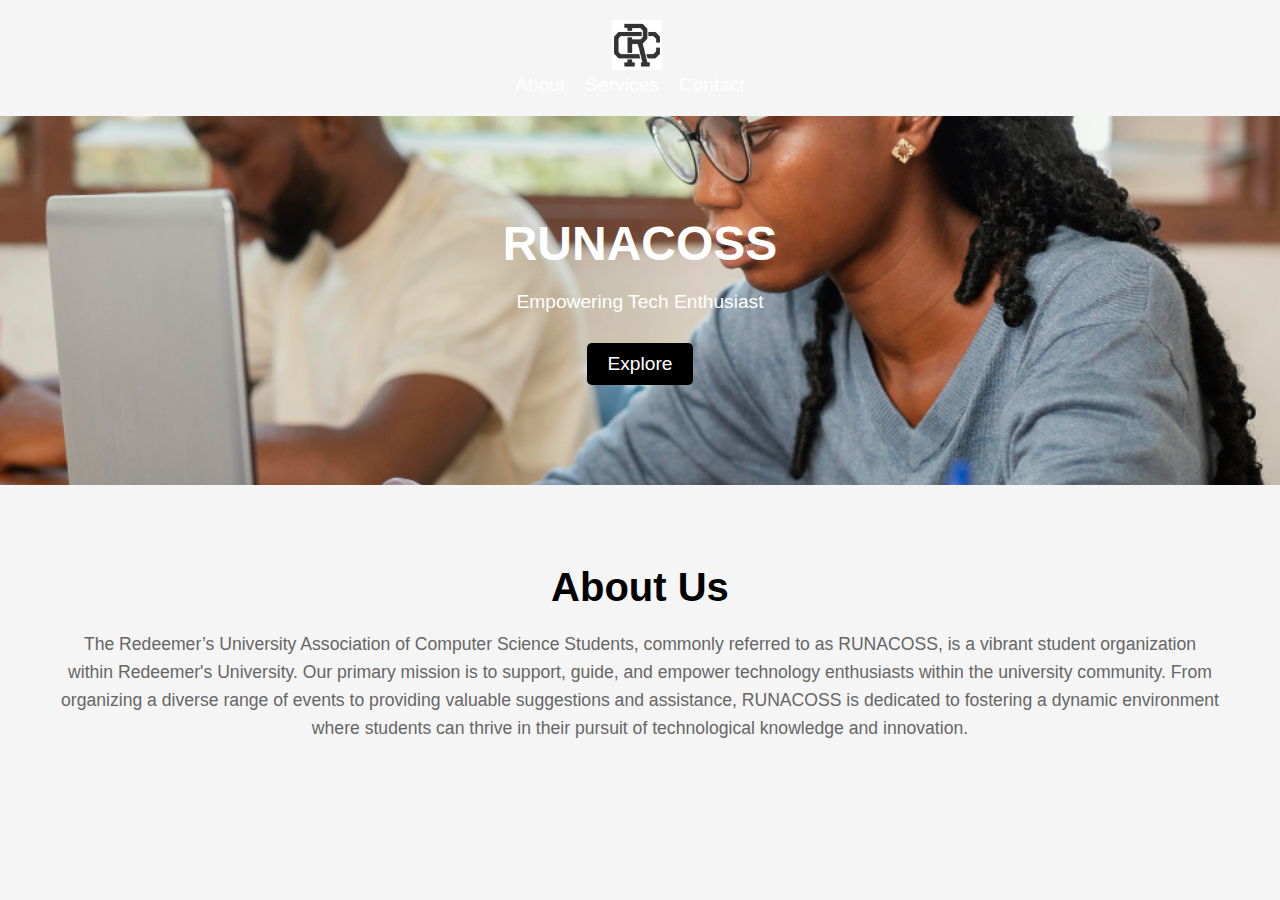
==== index.html @ 02e09642 "runacoss" ====
<!DOCTYPE html>
<html lang="en">
<head>
    <meta charset="UTF-8">
    <meta name="viewport" content="width=device-width, initial-scale=1.0">
    <title>Redeemer’s University Association of Computer Science Students</title>
    <link rel="stylesheet" href="css/style.css">
</head>
<body>
    <header>
        <nav class="navbar">
            <div class="container">
                <div class="logo-runacoss">
                    <img src="images/logo_runacoss.jpeg" alt="Runacoss">
                </div>
                <ul class="nav-links">
                    <li><a href="#about">About</a></li>
                    <li><a href="#services">Services</a></li>
                    <li><a href="#contact">Contact</a></li>
                </ul>
            </div>
        </nav>
    </header>
    <section class="cover">
        <div class="cover-text">
            <h1>RUNACOSS</h1>
            <p>Empowering Tech Enthusiast</p>
            <a href="#" class="btn">Explore</a>
        </div>
    </section>
    <section class="about-us">
        <div class="container">
            <h2>About Us</h2>
            <p>The Redeemer’s University Association of Computer Science Students, commonly referred to as RUNACOSS, is a vibrant student organization within Redeemer's University. Our primary mission is to support, guide, and empower technology enthusiasts within the university community. From organizing a diverse range of events to providing valuable suggestions and assistance, RUNACOSS is dedicated to fostering a dynamic environment where students can thrive in their pursuit of technological knowledge and innovation.</p>
        </div>
    </section>
</body>
</html>
---- css/style.css ----
* {
    margin: 0;
    padding: 0;
    box-sizing: border-box;
}

body {
    font-family: Arial, sans-serif;
    background-color: #f5f5f5;
}

.container {
    max-width: 1200px;
    margin: 0 auto;
    padding: 0 20px;
}

header {
    background-color: whitesmoke;
    padding: 20px 0;
}

.logo-runacoss img {
    max-width: 50px;
    margin-left: 97px;
}

.navbar {
    display: flex;
    justify-content: space-between;
    align-items: center;
}

.nav-links {
    list-style: none;
    display: flex;
}

.nav-links li {
    margin-right: 20px;
}

.nav-links li a {
    text-decoration: none;
    color: #fff;
    font-size: 1.2rem;
}

.nav-links li a:hover {
    color: #ff6600;
}

.cover {
    background-image: url('/images/2148913245.jpg');
    background-size: cover;
    background-position: center;
    color: #fff;
    text-align: center;
    padding: 100px 0;
}

.cover-text h1 {
    font-size: 3rem;
    margin-bottom: 20px;
}

.cover-text p {
    font-size: 1.2rem;
    margin-bottom: 30px;
}

.btn {
    display: inline-block;
    background-color: black;
    color: white;
    text-decoration: none;
    padding: 10px 20px;
    border-radius: 5px;
    font-size: 1.2rem;
    transition: background-color 0.3s ease;
}

.btn:hover {
    background-color: whitesmoke;
    color: black;
}

.about-us {
    padding: 80px 0;
    text-align: center;
}

.about-us h2 {
    font-size: 2.5rem;
    margin-bottom: 20px;
}

.about-us p {
    font-size: 1.1rem;
    color: #666;
    line-height: 1.6;
}
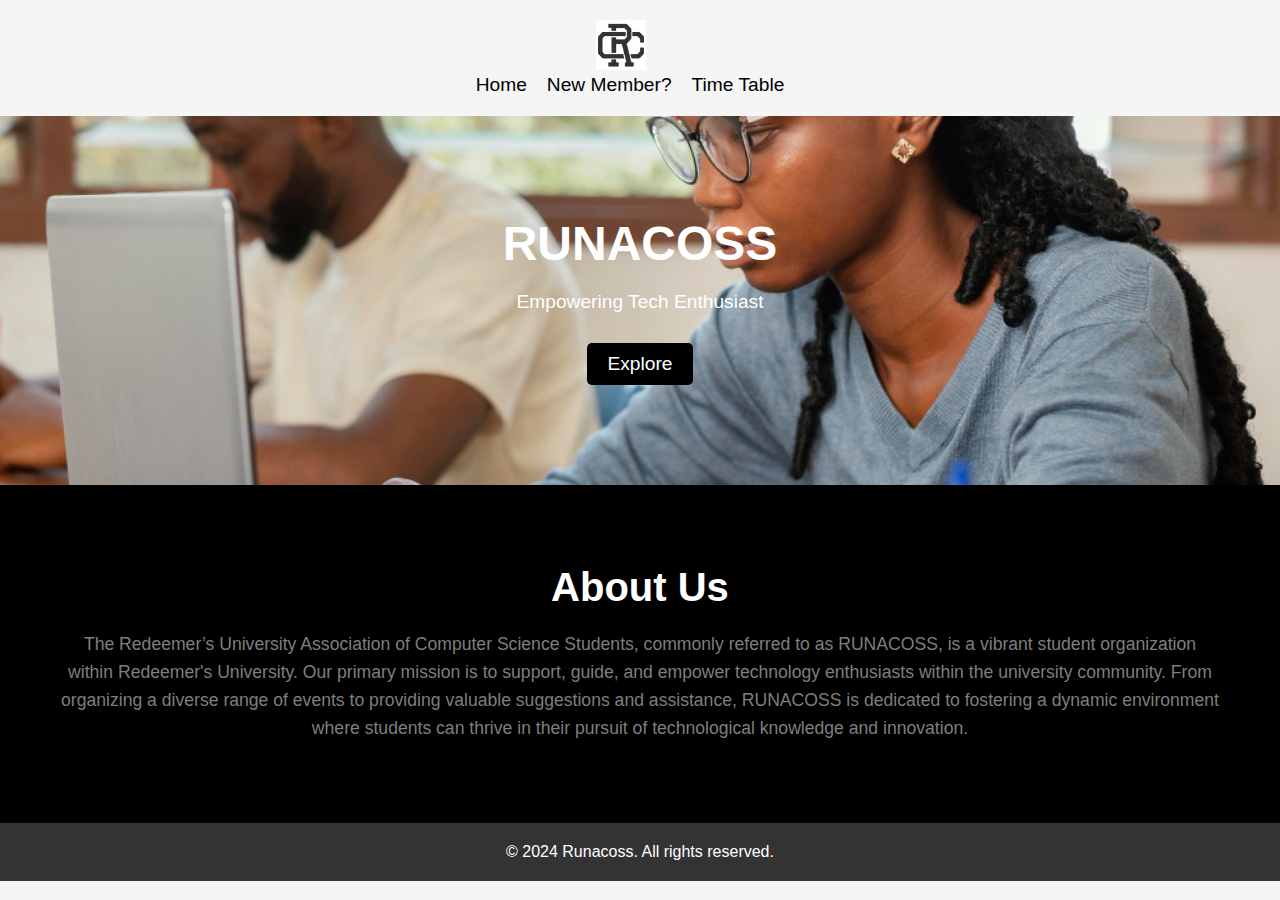
==== commit a5cb3609: "changes" ====
--- a/index.html
+++ b/index.html
@@ -14,9 +14,9 @@
                     <img src="images/logo_runacoss.jpeg" alt="Runacoss">
                 </div>
                 <ul class="nav-links">
-                    <li><a href="#about">About</a></li>
-                    <li><a href="#services">Services</a></li>
-                    <li><a href="#contact">Contact</a></li>
+                    <li><a href="#">Home</a></li>
+                    <li><a href="form.html">New Member?</a></li>
+                    <li><a href="timetable.html">Time Table</a></li>
                 </ul>
             </div>
         </nav>
@@ -34,5 +34,11 @@
             <p>The Redeemer’s University Association of Computer Science Students, commonly referred to as RUNACOSS, is a vibrant student organization within Redeemer's University. Our primary mission is to support, guide, and empower technology enthusiasts within the university community. From organizing a diverse range of events to providing valuable suggestions and assistance, RUNACOSS is dedicated to fostering a dynamic environment where students can thrive in their pursuit of technological knowledge and innovation.</p>
         </div>
     </section>
+
+    <footer>
+        <div class="container">
+            <p>&copy; 2024 Runacoss. All rights reserved.</p>
+        </div>
+    </footer>
 </body>
 </html>
--- a/css/style.css
+++ b/css/style.css
@@ -23,7 +23,7 @@
 
 .logo-runacoss img {
     max-width: 50px;
-    margin-left: 97px;
+    margin-left: 120px;
 }
 
 .navbar {
@@ -43,12 +43,12 @@
 
 .nav-links li a {
     text-decoration: none;
-    color: #fff;
+    color: black;
     font-size: 1.2rem;
 }
 
 .nav-links li a:hover {
-    color: #ff6600;
+    color: rgb(31, 31, 31);
 }
 
 .cover {
@@ -89,15 +89,24 @@
 .about-us {
     padding: 80px 0;
     text-align: center;
+    background-color: black;
 }
 
 .about-us h2 {
     font-size: 2.5rem;
     margin-bottom: 20px;
+    color: white;
 }
 
 .about-us p {
     font-size: 1.1rem;
-    color: #666;
+    color: #7e7e7e;
     line-height: 1.6;
 }
+
+footer {
+    background-color: #333;
+    color: #fff;
+    padding: 20px 0;
+    text-align: center;
+}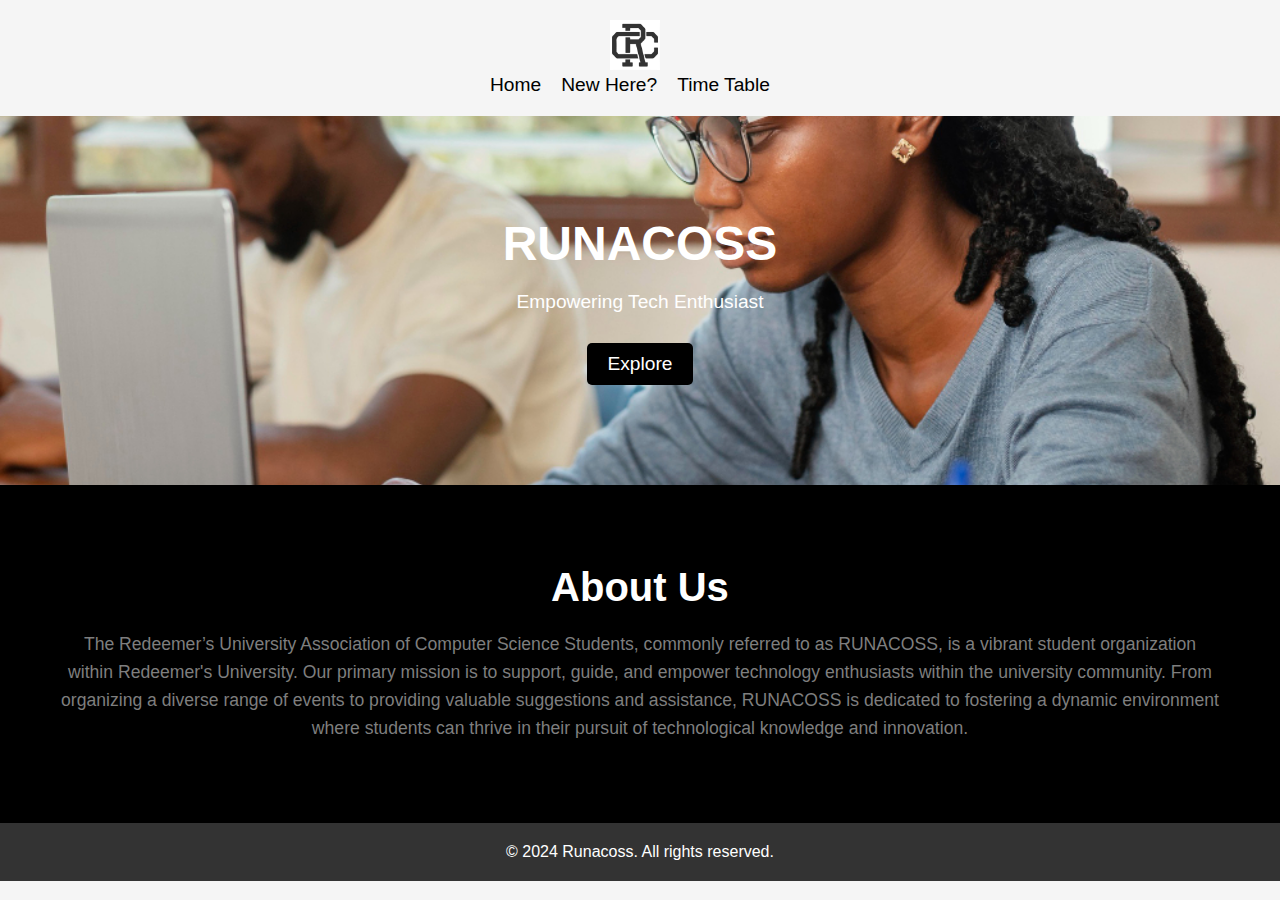
==== commit da5edaef: "changes" ====
--- a/index.html
+++ b/index.html
@@ -14,8 +14,8 @@
                     <img src="images/logo_runacoss.jpeg" alt="Runacoss">
                 </div>
                 <ul class="nav-links">
-                    <li><a href="#">Home</a></li>
-                    <li><a href="form.html">New Member?</a></li>
+                    <li><a href="index.html">Home</a></li>
+                    <li><a href="form.html">New Here?</a></li>
                     <li><a href="timetable.html">Time Table</a></li>
                 </ul>
             </div>
@@ -37,7 +37,7 @@
 
     <footer>
         <div class="container">
-            <p>&copy; 2024 Runacoss. All rights reserved.</p>
+            <p>© 2024 Runacoss. All rights reserved.</p>
         </div>
     </footer>
 </body>
--- a/css/style.css
+++ b/css/style.css
@@ -104,6 +104,51 @@
     line-height: 1.6;
 }
 
+.register-form {
+    padding: 80px 0;
+}
+
+.register-form h2 {
+    font-size: 2.5rem;
+    margin-bottom: 20px;
+    text-align: center;
+}
+
+.register-form form {
+    max-width: 600px;
+    margin: 0 auto;
+}
+
+.register-form label {
+    display: block;
+    margin-bottom: 10px;
+}
+
+.register-form input {
+    width: 100%;
+    padding: 10px;
+    margin-bottom: 20px;
+    font-size: 1rem;
+}
+
+.register-form button {
+    display: block;
+    width: 100%;
+    padding: 10px;
+    background-color: #ff6600;
+    color: #fff;
+    border: none;
+    border-radius: 5px;
+    font-size: 1.2rem;
+    cursor: pointer;
+    transition: background-color 0.3s ease;
+}
+
+.register-form button:hover {
+    background-color: #ff8533;
+}
+
+
 footer {
     background-color: #333;
     color: #fff;
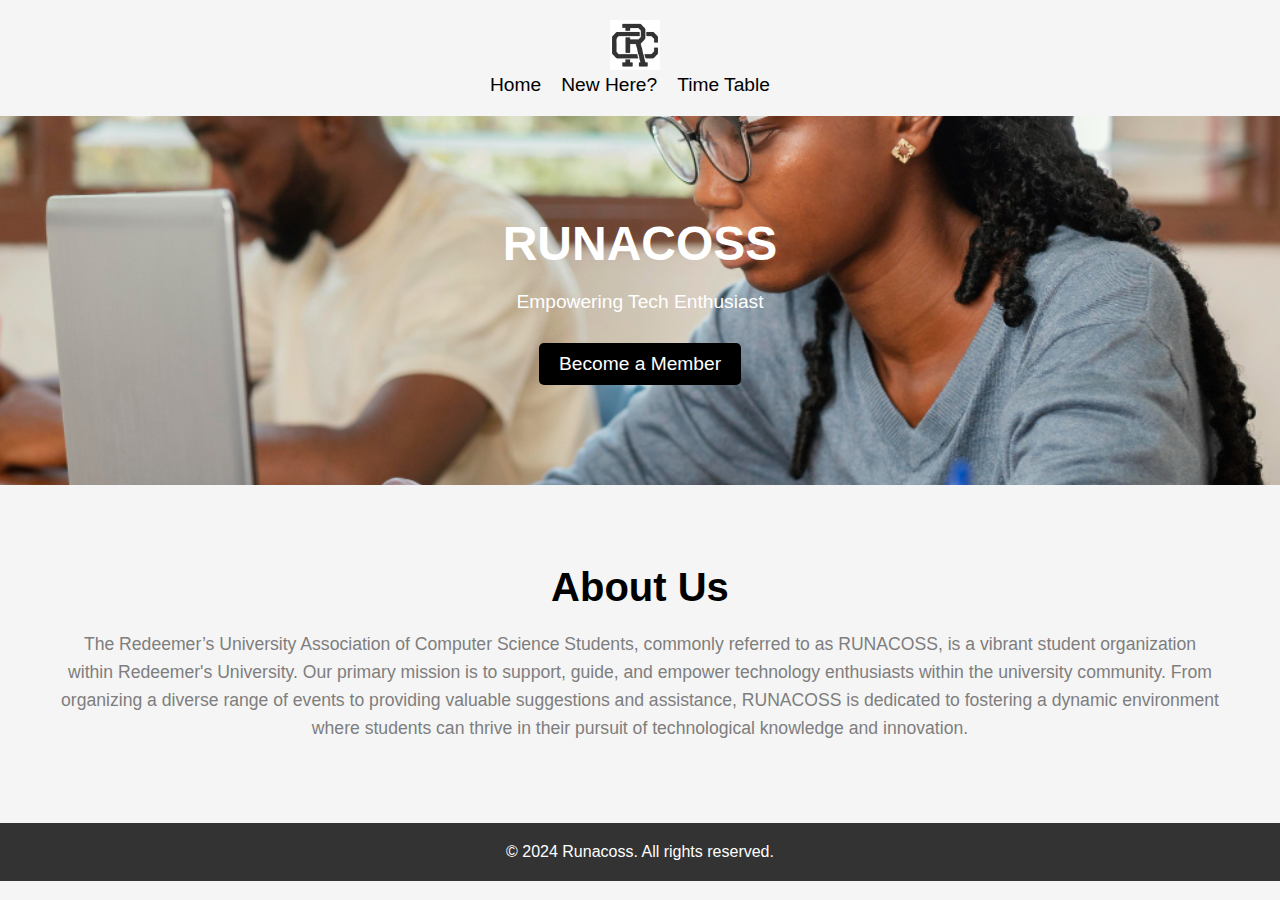
==== commit 82c44dd5: "changes" ====
--- a/index.html
+++ b/index.html
@@ -25,7 +25,7 @@
         <div class="cover-text">
             <h1>RUNACOSS</h1>
             <p>Empowering Tech Enthusiast</p>
-            <a href="#" class="btn">Explore</a>
+            <a href="form.html" class="btn">Become a Member</a>
         </div>
     </section>
     <section class="about-us">
--- a/css/style.css
+++ b/css/style.css
@@ -55,7 +55,7 @@
     background-image: url('/images/2148913245.jpg');
     background-size: cover;
     background-position: center;
-    color: #fff;
+    color: white;
     text-align: center;
     padding: 100px 0;
 }
@@ -89,13 +89,13 @@
 .about-us {
     padding: 80px 0;
     text-align: center;
-    background-color: black;
+    background-color: whitesmoke;
 }
 
 .about-us h2 {
     font-size: 2.5rem;
     margin-bottom: 20px;
-    color: white;
+    color: black;
 }
 
 .about-us p {
@@ -106,6 +106,7 @@
 
 .register-form {
     padding: 80px 0;
+    background-color: whitesmoke;
 }
 
 .register-form h2 {
@@ -135,8 +136,8 @@
     display: block;
     width: 100%;
     padding: 10px;
-    background-color: #ff6600;
-    color: #fff;
+    background-color: black;
+    color: white;
     border: none;
     border-radius: 5px;
     font-size: 1.2rem;
@@ -145,13 +146,14 @@
 }
 
 .register-form button:hover {
-    background-color: #ff8533;
+    background-color: white;
+    color: black;
 }
 
 
 footer {
     background-color: #333;
-    color: #fff;
+    color: white;
     padding: 20px 0;
     text-align: center;
 }